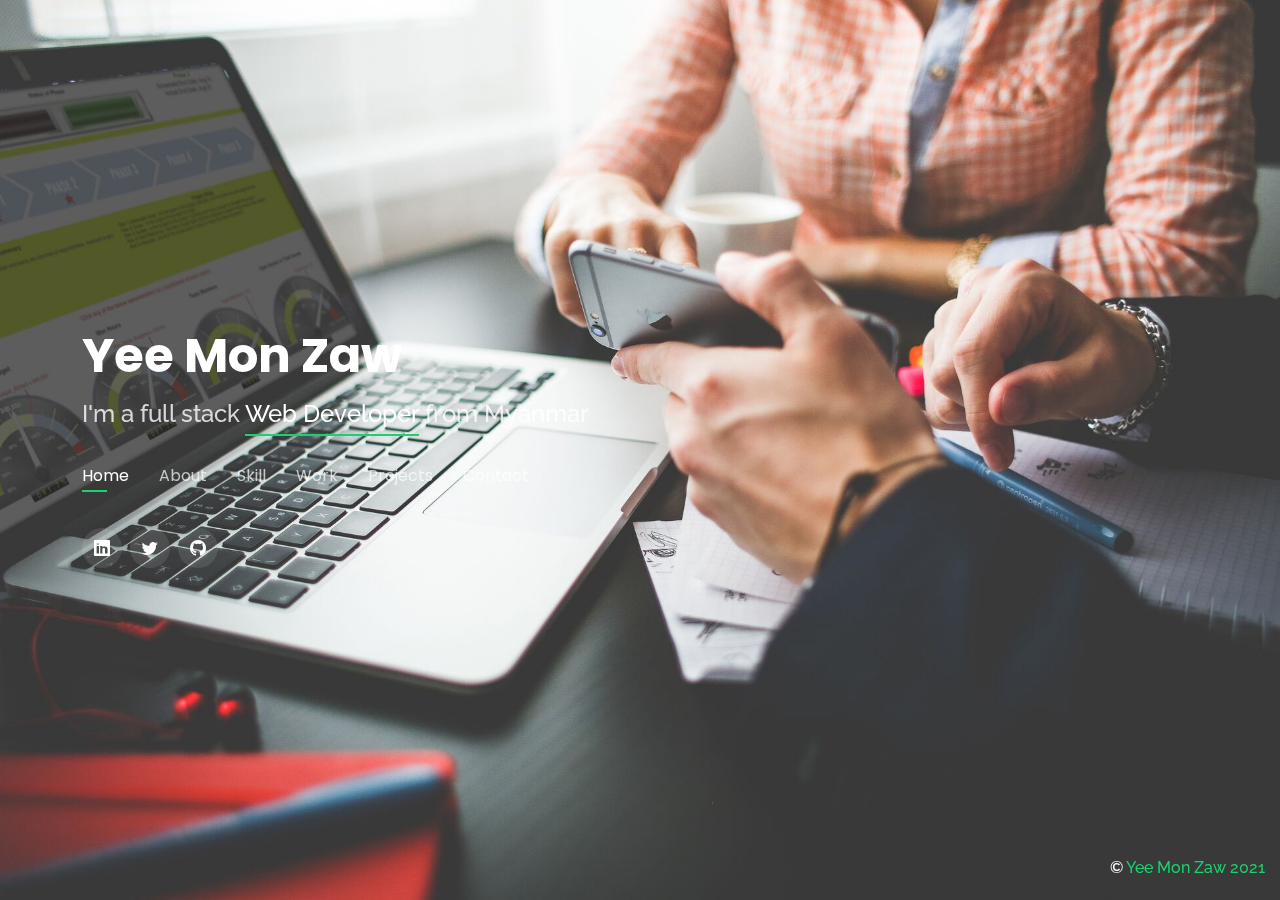
==== index.html @ 98d19e83 "first commit" ====
<!DOCTYPE html>
<html lang="en">
<head>
  <meta charset="utf-8">
  <meta content="width=device-width, initial-scale=1.0" name="viewport">
  <title>Yee Mon Zaw - Full Stack Web Developer</title>
  <meta content="" name="description">
  <meta content="" name="keywords">
  <!-- Favicons -->
  <link href="assets/img/favicon.png" rel="icon">
  <link href="assets/img/apple-touch-icon.png" rel="apple-touch-icon">
  <!-- Google Fonts -->
  <link href="https://fonts.googleapis.com/css?family=Open+Sans:300,300i,400,400i,600,600i,700,700i|Raleway:300,300i,400,400i,500,500i,600,600i,700,700i|Poppins:300,300i,400,400i,500,500i,600,600i,700,700i" rel="stylesheet">
  <!-- Vendor CSS Files -->
  <link href="assets/vendor/bootstrap/css/bootstrap.min.css" rel="stylesheet">
  <link href="assets/vendor/bootstrap-icons/bootstrap-icons.css" rel="stylesheet">
  <link href="assets/vendor/boxicons/css/boxicons.min.css" rel="stylesheet">
  <link href="assets/vendor/glightbox/css/glightbox.min.css" rel="stylesheet">
  <link href="assets/vendor/remixicon/remixicon.css" rel="stylesheet">
  <link href="assets/vendor/swiper/swiper-bundle.min.css" rel="stylesheet">
  <!-- Template Main CSS File -->
  <link href="assets/css/style.css" rel="stylesheet">
</head>
<body>
  <!-- Home -->
  <header id="header">
    <div class="container">
      <h1><a href="index.html">Yee Mon Zaw</a></h1>
      <h2>I'm a full stack <span>Web Developer</span> from Myanmar</h2>
      <nav id="navbar" class="navbar">
        <ul>
          <li><a class="nav-link active" href="#header">Home</a></li>
          <li><a class="nav-link" href="#about">About</a></li>
		  <li><a class="nav-link" href="#skill">Skill</a></li>
          <li><a class="nav-link" href="#work">Work</a></li>
          <li><a class="nav-link" href="#portfolio">Projects</a></li>
          <li><a class="nav-link" href="#contact">Contact</a></li>
        </ul>
        <i class="bi bi-list mobile-nav-toggle"></i>
      </nav>
      <div class="social-links">
		<a href="https://www.linkedin.com/in/yee-mon-zaw/" class="linkedin" target="_blank"><i class="bi bi-linkedin"></i></a>
        <a href="https://twitter.com/YeeMonZaw11" class="twitter" target="_blank"><i class="bi bi-twitter"></i></a>
        <a href="https://github.com/yeemonlay" class="github" target="_blank"><i class="bi bi-github"></i></a>
      </div>
    </div>
  </header>
  <!-- About -->
  <section id="about" class="about">
    <div class="about-me container">
      <div class="section-title">
        <h2>About</h2>
        <p>Learn more about me</p>
      </div>
      <div class="row">
        <div class="col-lg-4" data-aos="fade-right">
          <img src="assets/img/me.jpg" class="img-fluid" alt="">
        </div>
        <div class="col-lg-8 pt-4 pt-lg-0 content" data-aos="fade-left">
          <h3>Full Stack Web Developer</h3>
          <p class="fst-italic">
			  I have over 4 year experiences as a Web Application Developer in the information technology and services industry. 
			  I have strongly skilled in C#, Asp.Net Core ( MVC, Web Api ) and SQL. 
			  I am engineering professional with a Bachelor of Engineering (BEIT) focused in Information Technology from Thanlyin Technological University.
		  </p>
		  <p class="fst-italic">
			  I love to learn new technologies and eager to accept challenges.
			  I want to develop the systems with new business logic by using the latest technologies in a professional work environment.
			 My goal is to become a talented and proficient  team leader.
		 </p>
		 <br>
		 <a href="assets/Resume_YEE MON ZAW.pdf" alt="Yee Mon Zaw's resume" target="_blank" rel="noopener noreferrer">Download Resume&nbsp;&nbsp;<i class="bx bi-download" style="color: #fff;"></i></a>
		  </div>
      </div>
    </div>
  </section>
  
  <!-- Skill -->
  <section id="skill">
	
    <div class="interests container">
      <div class="section-title">
        <h2>Skill</h2>
		<p>Expert In</p>
      </div>
      <div class="row">
        <div class="col-lg-2 col-md-4">
          <div class="icon-box">
		  <img src="assets/img/html.svg">
            <h3>HTML</h3>
          </div>
        </div>
        <div class="col-lg-2 col-md-4 mt-4 mt-md-0">
          <div class="icon-box">
            <img src="assets/img/css.svg">
            <h3>CSS</h3>
          </div>
        </div>
		<div class="col-lg-2 col-md-4 mt-4 mt-md-0">
          <div class="icon-box">
            <img src="assets/img/bootstrap.png">
            <h3>Bootstrap</h3>
          </div>
        </div>
        <div class="col-lg-2 col-md-4 mt-4 mt-md-0">
          <div class="icon-box">
            <img src="assets/img/javascript.svg">
            <h3>Javascript</h3>
          </div>
        </div>
        <div class="col-lg-2 col-md-4 mt-4 mt-md-0">
          <div class="icon-box">
            <img src="assets/img/jquery.svg">
            <h3>JQuery</h3>
          </div>
        </div>
		<div class="col-lg-2 col-md-4 mt-4 mt-md-0">
          <div class="icon-box">
            <img src="assets/img/ajax.jpg">
            <h3>AJAX</h3>
          </div>
        </div>
		 <div class="col-lg-2 col-md-4 mt-4">
          <div class="icon-box">
            <img src="assets/img/csharp.png">
            <h3>C#</h3>
          </div>
        </div>
		<div class="col-lg-2 col-md-4 mt-4">
          <div class="icon-box">
            <img src="assets/img/core.png">
            <h3>ASP.NET Core</h3>
          </div>
        </div>
        <div class="col-lg-2 col-md-4 mt-4">
          <div class="icon-box">
            <img src="assets/img/efcore.png">
            <h3>EF Core</h3>
          </div>
        </div>
	  <div class="col-lg-2 col-md-4 mt-4">
          <div class="icon-box">
            <img src="assets/img/mssql.jpg">
            <h3>Microsoft SQL</h3>
          </div>
        </div>
        <div class="col-lg-2 col-md-4 mt-4">
          <div class="icon-box">
            <img src="assets/img/neo4j.png">
            <h3>Neo4j</h3>
          </div>
        </div>
		<div class="col-lg-2 col-md-4 mt-4">
          <div class="icon-box">
            <img src="assets/img/devExpress.png">
            <h3>DevExpress</h3>
          </div>
        </div>
		<div class="col-lg-2 col-md-4 mt-4">
          <div class="icon-box">
            <img src="assets/img/github.png">
            <h3>GitHub</h3>
          </div>
        </div>
        <div class="col-lg-2 col-md-4 mt-4">
          <div class="icon-box">
            <img src="assets/img/bitbk.png">
            <h3>BitBucket</h3>
          </div>
        </div>
		<div class="col-lg-2 col-md-4 mt-4">
          <div class="icon-box">
            <img src="assets/img/azure.png">
            <h3>Azure</h3>
          </div>
        </div>
	 </div>
    </div>
  </section>
  
  <!-- Work -->
  <section id="work" class="resume">
    <div class="container">
      <div class="section-title">
        <h2>Work</h2>
        <p>Professional Work Experience</p>
      </div>
      <div class="row">
        <div class="col-lg-6">
          <div class="resume-item">
            <h4>Senior Web Developer</h4>
            <h5>Feb 2017 - Present</h5>
            <p><em>Koe Koe Tech IT Social Enterprise, Yangon, Myanmar </em></p>
            <p>
            <ul>
              <li>Workflow analysis</li>
              <li>Database design and designing backend architecture</li>
              <li>Developing, implementing and maintaining  in existing applications</li>
              <li>Code refactoring, troubleshooting and fixing technology issue</li>
			  <li>API development for Android and iOS applications, IoT devices and others</li>
			  <li>UI/UX, admin portal development and static website development</li>
			  <li>Using DevExpress as a reporting tool</li>
			  <li>Created and prepared system documents, flowchart diagram, and test case</li>
			  <li>Supervise user manuals, video tutorials, training plans for user support</li>
			  <li>Presentation and training to end users</li>
			  <li>Research and evaluate new technologies that create value for the company</li>
			  <li>Training to internship students and junior developers</li>
			  <li>Reporting daily tasks to project manager</li>
            </ul>
            </p>
          </div>
        </div>
        <div class="col-lg-6">
          <div class="resume-item">
            <h4>Junior Web Developer</h4>
            <h5>Nov 2015 - Jan 2017</h5>
            <p><em>SYNC Global Myanmar, Yangon, Myanmar </em></p>
            <p>
            <ul>
              <li>Maintain and develop new features in existing applications </li>
              <li>Wrote SQL statements and stored procedures</li>
              <li>Testing and troubleshooting</li>
              <li>Research new technologies</li>
			  <li>Reporting daily tasks to the supervisor with CRM system</li>
            </ul>
            </p>
          </div>
        </div>
      </div>
    </div>
  </section>

  <!-- Projects -->
  <section id="portfolio" class="portfolio">
    <div class="container">

      <div class="section-title">
        <h2>Projects</h2>
        <p>Projects Experiences</p>
      </div>
    <div class="row portfolio-container">
        <div class="col-lg-4 col-md-6 portfolio-item filter-app">
          <div class="portfolio-wrap">
            <img src="assets/img/pos.png" class="img-fluid" alt="">
            <div class="portfolio-info">
              <h4>Point of Sale System (POS)</h4>
              <div class="portfolio-links">
                <a href="pos.html" data-gallery="portfolioDetailsGallery" data-glightbox="type: external" class="portfolio-details-lightbox" title="Portfolio Details"><i class="bx bx-link"></i></a>
              </div>
            </div>
          </div>
        </div>

        <div class="col-lg-4 col-md-6 portfolio-item filter-web">
          <div class="portfolio-wrap">
            <img src="assets/img/pms1.png" class="img-fluid" alt="">
            <div class="portfolio-info">
              <h4>Property Managment System (PMS)</h4>
              <div class="portfolio-links">
                <a href="pms.html" data-gallery="portfolioDetailsGallery" data-glightbox="type: external" class="portfolio-details-lightbox" title="Portfolio Details"><i class="bx bx-link"></i></a>
              </div>
            </div>
          </div>
        </div>

		<div class="col-lg-4 col-md-6 portfolio-item filter-web">
          <div class="portfolio-wrap">
            <img src="assets/img/myotaw.jpg" class="img-fluid" alt="">
            <div class="portfolio-info">
              <h4>Myo Taw (City App)</h4>
              <div class="portfolio-links">
                <a href="myotaw.html" data-gallery="portfolioDetailsGallery" data-glightbox="type: external" class="portfolio-details-lightbox" title="Portfolio Details"><i class="bx bx-link"></i></a>
              </div>
            </div>
          </div>
        </div>

        <div class="col-lg-4 col-md-6 portfolio-item filter-app">
          <div class="portfolio-wrap">
            <img src="assets/img/myankhon.jpg" class="img-fluid" alt="">
            <div class="portfolio-info">
              <h4>DAO Tax Collection System</h4>
			  <h4>(Myan Khon Solution)</h4>
              <div class="portfolio-links">
                <a href="myankhon.html" data-gallery="portfolioDetailsGallery" data-glightbox="type: external" class="portfolio-details-lightbox" title="Portfolio Details"><i class="bx bx-link"></i></a>
              </div>
            </div>
          </div>
        </div>
		
        <div class="col-lg-4 col-md-6 portfolio-item filter-app">
          <div class="portfolio-wrap">
            <img src="assets/img/mnma.jpg" class="img-fluid" alt="">
            <div class="portfolio-info">
              <h4>MNMA System</h4>
              <div class="portfolio-links">
                <a href="mnma.html" data-gallery="portfolioDetailsGallery" data-glightbox="type: external" class="portfolio-details-lightbox" title="Portfolio Details"><i class="bx bx-link"></i></a>
              </div>
            </div>
          </div>
        </div>

        <div class="col-lg-4 col-md-6 portfolio-item filter-card">
          <div class="portfolio-wrap">
            <img src="assets/img/mnmc.jpg" class="img-fluid" alt="">
            <div class="portfolio-info">
              <h4>MNMC System</h4>
              <div class="portfolio-links">
                <a href="mnmc.html" data-gallery="portfolioDetailsGallery" data-glightbox="type: external" class="portfolio-details-lightbox" title="Portfolio Details"><i class="bx bx-link"></i></a>
              </div>
            </div>
          </div>
        </div>
       
        <div class="col-lg-4 col-md-6 portfolio-item filter-card">
          <div class="portfolio-wrap">
            <img src="assets/img/smartmeter.jpg" class="img-fluid" alt="">
            <div class="portfolio-info">
              <h5>Prepaid System For Smart Water Meter Devices</h5>
              <div class="portfolio-links">
                <a href="smartmeter.html" data-gallery="portfolioDetailsGallery" data-glightbox="type: external" class="portfolio-details-lightbox" title="Portfolio Details"><i class="bx bx-link"></i></a>
              </div>
            </div>
          </div>
        </div>

        <div class="col-lg-4 col-md-6 portfolio-item filter-card">
          <div class="portfolio-wrap">
            <img src="assets/img/jm.png" class="img-fluid" alt="">
            <div class="portfolio-info">
              <h4>Jam Market</h4>
              <div class="portfolio-links">
                <a href="jummarket.html" data-gallery="portfolioDetailsGallery" data-glightbox="type: external" class="portfolio-details-lightbox" title="Portfolio Details"><i class="bx bx-link"></i></a>
              </div>
            </div>
          </div>
        </div>
    </div>
  </section>

  <!-- Contact -->
  <section id="contact" class="contact">
    <div class="container">
      <div class="section-title">
        <h2>Contact</h2>
        <p>Contact Me</p>
      </div>
      <div class="row mt-2">
        <div class="col-md-6 d-flex align-items-stretch">
          <div class="info-box">
		  <i class="bx bx-phone"></i>
            <h3>+959 250006158</h3>
			<br>
            <i class="bx bx-envelope"></i>
            <h3>yeemonlay02@gmail.com</h3>
			<br>
			<i class="bx bi-whatsapp"></i>
            <h3>+959 250006158</h3>
			<br>
			<i class="bx bi-skype"></i>
            <h3>yeemonlay02</h3>
			<br>
			<i class="bx bi-line"></i>
            <h3>ymz1994</h3>
          </div>
		 </div>
		 <div class="col-md-6 d-flex align-items-stretch">
          <div class="info-box">
            <form action="forms/contact.php" method="post" role="form" class="php-email-form mt-4">
        <div class="row">
          <div class="col-md-6 form-group">
            <input type="text" name="name" class="form-control" id="name" placeholder="Your Name" required>
          </div>
          <div class="col-md-6 form-group mt-3 mt-md-0">
            <input type="email" class="form-control" name="email" id="email" placeholder="Your Email" required>
          </div>
        </div>
        <div class="form-group mt-3">
          <input type="text" class="form-control" name="subject" id="subject" placeholder="Subject" required>
        </div>
        <div class="form-group mt-3">
          <textarea class="form-control" name="message" rows="5" placeholder="Message" required></textarea>
        </div>
        <div class="my-3">
          <div class="loading">Loading</div>
          <div class="error-message"></div>
          <div class="sent-message">Your message has been sent. Thank you!</div>
        </div>
        <div class="text-center"><button type="submit">Send Message</button></div>
      </form>
          </div>
		 </div>
    </div>
  </section>
  <div class="credits">
   <h6>&copy; <a href="#">Yee Mon Zaw 2021</a></h6>
  </div>
  <!-- Vendor JS Files -->
  <script src="assets/vendor/purecounter/purecounter.js"></script>
  <script src="assets/vendor/bootstrap/js/bootstrap.bundle.min.js"></script>
  <script src="assets/vendor/glightbox/js/glightbox.min.js"></script>
  <script src="assets/vendor/isotope-layout/isotope.pkgd.min.js"></script>
  <script src="assets/vendor/swiper/swiper-bundle.min.js"></script>
  <script src="assets/vendor/waypoints/noframework.waypoints.js"></script>
  <script src="assets/vendor/php-email-form/validate.js"></script>
  <!-- Template Main JS File -->
  <script src="assets/js/main.js"></script>
</body>
</html>
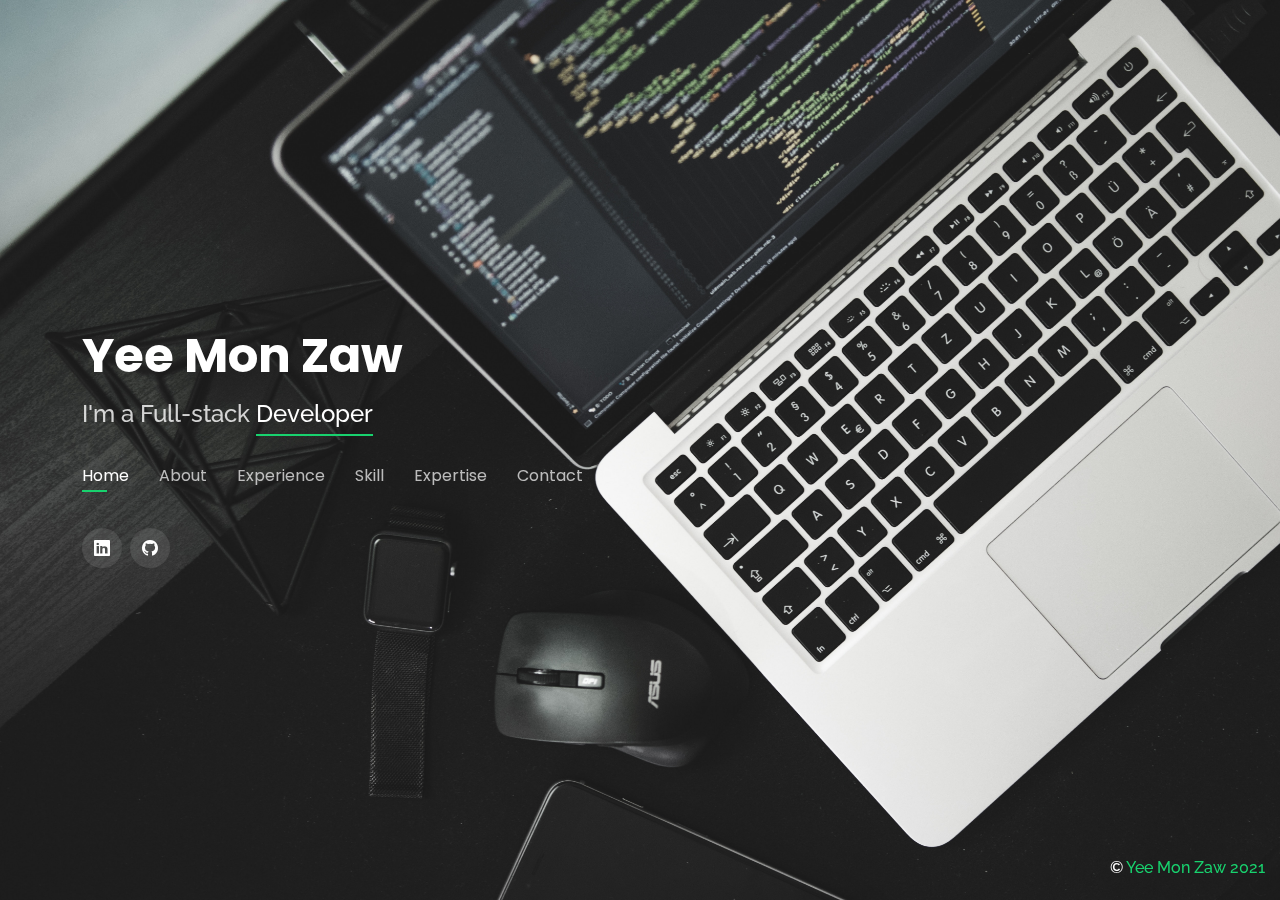
==== commit 91022356: "Update by 21 Dec" ====
--- a/index.html
+++ b/index.html
@@ -3,22 +3,15 @@
 <head>
   <meta charset="utf-8">
   <meta content="width=device-width, initial-scale=1.0" name="viewport">
-  <title>Yee Mon Zaw - Full Stack Web Developer</title>
+  <title>Yee Mon Zaw - Portfolio</title>
   <meta content="" name="description">
   <meta content="" name="keywords">
   <!-- Favicons -->
   <link href="assets/img/favicon.png" rel="icon">
-  <link href="assets/img/apple-touch-icon.png" rel="apple-touch-icon">
-  <!-- Google Fonts -->
   <link href="https://fonts.googleapis.com/css?family=Open+Sans:300,300i,400,400i,600,600i,700,700i|Raleway:300,300i,400,400i,500,500i,600,600i,700,700i|Poppins:300,300i,400,400i,500,500i,600,600i,700,700i" rel="stylesheet">
-  <!-- Vendor CSS Files -->
-  <link href="assets/vendor/bootstrap/css/bootstrap.min.css" rel="stylesheet">
-  <link href="assets/vendor/bootstrap-icons/bootstrap-icons.css" rel="stylesheet">
-  <link href="assets/vendor/boxicons/css/boxicons.min.css" rel="stylesheet">
-  <link href="assets/vendor/glightbox/css/glightbox.min.css" rel="stylesheet">
-  <link href="assets/vendor/remixicon/remixicon.css" rel="stylesheet">
-  <link href="assets/vendor/swiper/swiper-bundle.min.css" rel="stylesheet">
-  <!-- Template Main CSS File -->
+  <link href="assets/bootstrap/bootstrap/css/bootstrap.min.css" rel="stylesheet">
+  <link href="assets/bootstrap/bootstrap-icons/bootstrap-icons.css" rel="stylesheet">
+  <link href="assets/bootstrap/boxicons/css/boxicons.min.css" rel="stylesheet">
   <link href="assets/css/style.css" rel="stylesheet">
 </head>
 <body>
@@ -26,21 +19,20 @@
   <header id="header">
     <div class="container">
       <h1><a href="index.html">Yee Mon Zaw</a></h1>
-      <h2>I'm a full stack <span>Web Developer</span> from Myanmar</h2>
+      <h2>I'm a Full-stack <span>Developer</span></h2>
       <nav id="navbar" class="navbar">
         <ul>
           <li><a class="nav-link active" href="#header">Home</a></li>
           <li><a class="nav-link" href="#about">About</a></li>
-		  <li><a class="nav-link" href="#skill">Skill</a></li>
-          <li><a class="nav-link" href="#work">Work</a></li>
-          <li><a class="nav-link" href="#portfolio">Projects</a></li>
+          <li><a class="nav-link" href="#experience">Experience</a></li>
+		      <li><a class="nav-link" href="#skill">Skill</a></li>
+          <li><a class="nav-link" href="#expertise">Expertise</a></li>
           <li><a class="nav-link" href="#contact">Contact</a></li>
         </ul>
         <i class="bi bi-list mobile-nav-toggle"></i>
       </nav>
       <div class="social-links">
-		<a href="https://www.linkedin.com/in/yee-mon-zaw/" class="linkedin" target="_blank"><i class="bi bi-linkedin"></i></a>
-        <a href="https://twitter.com/YeeMonZaw11" class="twitter" target="_blank"><i class="bi bi-twitter"></i></a>
+		    <a href="https://www.linkedin.com/in/yee-mon-zaw/" class="linkedin" target="_blank"><i class="bi bi-linkedin"></i></a>
         <a href="https://github.com/yeemonlay" class="github" target="_blank"><i class="bi bi-github"></i></a>
       </div>
     </div>
@@ -54,174 +46,240 @@
       </div>
       <div class="row">
         <div class="col-lg-4" data-aos="fade-right">
-          <img src="assets/img/me.jpg" class="img-fluid" alt="">
+          <img src="assets/img/me.png" class="img-fluid" alt=""/>
         </div>
         <div class="col-lg-8 pt-4 pt-lg-0 content" data-aos="fade-left">
-          <h3>Full Stack Web Developer</h3>
-          <p class="fst-italic">
-			  I have over 4 year experiences as a Web Application Developer in the information technology and services industry. 
-			  I have strongly skilled in C#, Asp.Net Core ( MVC, Web Api ) and SQL. 
-			  I am engineering professional with a Bachelor of Engineering (BEIT) focused in Information Technology from Thanlyin Technological University.
-		  </p>
-		  <p class="fst-italic">
-			  I love to learn new technologies and eager to accept challenges.
-			  I want to develop the systems with new business logic by using the latest technologies in a professional work environment.
-			 My goal is to become a talented and proficient  team leader.
+          <h3>Full-stack Developer</h3>      
+		  <p class="">
+        I have significant experience in developing Web Applications on the Microsoft platform, specializing in .NET related tech stacks. 
+        I am passionate about learning new technological skills, eager to accept challenges, and willing to contribute to innovative projects in a dynamic work environment.
 		 </p>
 		 <br>
-		 <a href="assets/Resume_YEE MON ZAW.pdf" alt="Yee Mon Zaw's resume" target="_blank" rel="noopener noreferrer">Download Resume&nbsp;&nbsp;<i class="bx bi-download" style="color: #fff;"></i></a>
+		 <a href="assets/RESUME_YEE MON ZAW.pdf" alt="Yee Mon Zaw's resume" target="_blank" rel="noopener noreferrer">Download Resume&nbsp;&nbsp;<i class="bx bi-download" style="color: #fff;"></i></a>
 		  </div>
       </div>
     </div>
   </section>
-  
-  <!-- Skill -->
+ <!-- Skill -->
   <section id="skill">
-	
-    <div class="interests container">
+	    <div class="interests container">
       <div class="section-title">
         <h2>Skill</h2>
-		<p>Expert In</p>
+		    <p>What are my sills?</p>
       </div>
       <div class="row">
         <div class="col-lg-2 col-md-4">
           <div class="icon-box">
-		  <img src="assets/img/html.svg">
-            <h3>HTML</h3>
+		        <img src="assets/img/html.png"/>
+            <h3>HTML5</h3>
           </div>
         </div>
         <div class="col-lg-2 col-md-4 mt-4 mt-md-0">
           <div class="icon-box">
-            <img src="assets/img/css.svg">
-            <h3>CSS</h3>
-          </div>
-        </div>
-		<div class="col-lg-2 col-md-4 mt-4 mt-md-0">
-          <div class="icon-box">
-            <img src="assets/img/bootstrap.png">
-            <h3>Bootstrap</h3>
+            <img src="assets/img/css.png"/>
+            <h3>CSS3</h3>
+          </div>
+        </div>
+		    <div class="col-lg-2 col-md-4 mt-4 mt-md-0">
+          <div class="icon-box">
+            <img src="assets/img/bootstrap.png"/>
+            <h3>Bootstrap4</h3>
           </div>
         </div>
         <div class="col-lg-2 col-md-4 mt-4 mt-md-0">
           <div class="icon-box">
-            <img src="assets/img/javascript.svg">
+            <img src="assets/img/js.png"/>
             <h3>Javascript</h3>
           </div>
         </div>
         <div class="col-lg-2 col-md-4 mt-4 mt-md-0">
           <div class="icon-box">
-            <img src="assets/img/jquery.svg">
-            <h3>JQuery</h3>
-          </div>
-        </div>
-		<div class="col-lg-2 col-md-4 mt-4 mt-md-0">
-          <div class="icon-box">
-            <img src="assets/img/ajax.jpg">
+            <img src="assets/img/jquery.png"/>
+            <h3>jQuery</h3>
+          </div>
+        </div>
+		    <div class="col-lg-2 col-md-4 mt-4 mt-md-0">
+          <div class="icon-box">
+            <img src="assets/img/ajax.png" />
             <h3>AJAX</h3>
           </div>
         </div>
-		 <div class="col-lg-2 col-md-4 mt-4">
-          <div class="icon-box">
-            <img src="assets/img/csharp.png">
+		    <div class="col-lg-2 col-md-4 mt-4">
+          <div class="icon-box">
+            <img src="assets/img/csharp.png"/>
             <h3>C#</h3>
           </div>
         </div>
-		<div class="col-lg-2 col-md-4 mt-4">
-          <div class="icon-box">
-            <img src="assets/img/core.png">
+		    <div class="col-lg-2 col-md-4 mt-4">
+          <div class="icon-box">
+            <img src="assets/img/core.png"/>
             <h3>ASP.NET Core</h3>
           </div>
         </div>
         <div class="col-lg-2 col-md-4 mt-4">
           <div class="icon-box">
-            <img src="assets/img/efcore.png">
+            <img src="assets/img/EfCore.png"/>
             <h3>EF Core</h3>
           </div>
         </div>
-	  <div class="col-lg-2 col-md-4 mt-4">
-          <div class="icon-box">
-            <img src="assets/img/mssql.jpg">
+        <div class="col-lg-2 col-md-4 mt-4">
+          <div class="icon-box">
+            <img src="assets/img/dapper.png"/>
+            <h3>Dapper ORM</h3>
+          </div>
+        </div>
+        <div class="col-lg-2 col-md-4 mt-4">
+          <div class="icon-box">
+            <img src="assets/img/linq.png"/>
+            <h3>LINQ</h3>
+          </div>
+        </div>
+        <div class="col-lg-2 col-md-4 mt-4">
+          <div class="icon-box">
+            <img src="assets/img/sql.png"/>
+            <h3>SQL</h3>
+          </div>
+        </div>
+        <div class="col-lg-2 col-md-4 mt-4">
+          <div class="icon-box">
+            <img src="assets/img/graphql.png"/>
+            <h3>GraphQL</h3>
+          </div>
+        </div>
+        <div class="col-lg-2 col-md-4 mt-4">
+          <div class="icon-box">
+            <img src="assets/img/mssql.png"/>
             <h3>Microsoft SQL</h3>
           </div>
         </div>
         <div class="col-lg-2 col-md-4 mt-4">
           <div class="icon-box">
-            <img src="assets/img/neo4j.png">
+            <img src="assets/img/postgre.png"/>
+            <h3>PostgreSQL</h3>
+          </div>
+        </div>
+        <div class="col-lg-2 col-md-4 mt-4">
+          <div class="icon-box">
+            <img src="assets/img/redis.png"/>
+            <h3>Redis</h3>
+          </div>
+        </div>
+        <div class="col-lg-2 col-md-4 mt-4">
+          <div class="icon-box">
+            <img src="assets/img/mongodb.png"/>
+            <h3>MongoDB</h3>
+          </div>
+        </div>
+        <div class="col-lg-2 col-md-4 mt-4">
+          <div class="icon-box">
+            <img src="assets/img/neo4j.png"/>
             <h3>Neo4j</h3>
           </div>
         </div>
-		<div class="col-lg-2 col-md-4 mt-4">
-          <div class="icon-box">
-            <img src="assets/img/devExpress.png">
+		    <div class="col-lg-2 col-md-4 mt-4">
+          <div class="icon-box">
+            <img src="assets/img/devExpress.png"/>
             <h3>DevExpress</h3>
           </div>
         </div>
-		<div class="col-lg-2 col-md-4 mt-4">
-          <div class="icon-box">
-            <img src="assets/img/github.png">
+        <div class="col-lg-2 col-md-4 mt-4">
+          <div class="icon-box">
+            <img src="assets/img/crystal_report.png"/>
+            <h3>CrystalReport</h3>
+          </div>
+        </div>
+        <div class="col-lg-2 col-md-4 mt-4">
+          <div class="icon-box">
+            <img src="assets/img/git.png"/>
+            <h3>Git</h3>
+          </div>
+        </div>
+		    <div class="col-lg-2 col-md-4 mt-4">
+          <div class="icon-box">
+            <img src="assets/img/github.png"/>
             <h3>GitHub</h3>
           </div>
         </div>
         <div class="col-lg-2 col-md-4 mt-4">
           <div class="icon-box">
-            <img src="assets/img/bitbk.png">
+            <img src="assets/img/bitbk.png"/>
             <h3>BitBucket</h3>
           </div>
         </div>
-		<div class="col-lg-2 col-md-4 mt-4">
-          <div class="icon-box">
-            <img src="assets/img/azure.png">
+        <div class="col-lg-2 col-md-4 mt-4">
+          <div class="icon-box">
+            <img src="assets/img/ado.png"/>
+            <h3>Azure DevOps</h3>
+          </div>
+        </div>
+		    <div class="col-lg-2 col-md-4 mt-4">
+          <div class="icon-box">
+            <img src="assets/img/azure.png" />
             <h3>Azure</h3>
           </div>
         </div>
+        <div class="col-lg-2 col-md-4 mt-4">
+          <div class="icon-box">
+            <img src="assets/img/docker.png" />
+            <h3>Docker</h3>
+          </div>
+        </div>
+        </div>
 	 </div>
     </div>
   </section>
-  
-  <!-- Work -->
-  <section id="work" class="resume">
+  <!-- Experience -->
+  <section id="experience" class="resume">
     <div class="container">
       <div class="section-title">
-        <h2>Work</h2>
+        <h2>Experience</h2>
         <p>Professional Work Experience</p>
       </div>
       <div class="row">
-        <div class="col-lg-6">
+        <div class="col-lg-4">
+          <div class="resume-item">
+            <h4>Software Developer</h4>
+            <h5>May 2022 - Present</h5>
+            <p><em>YTL PowerSeraya (Geneco), Singapore </em></p>
+            <p>
+            <ul>
+              <li>Develop, maintain, and support the in-house enterprise systems for energy trading and gas management</li>
+              <li>Upgrade .Net framework versions to existing systems and migrate to Azure Cloud</li>
+              <li>B2B System Integration with other energy and gas companies</li>
+			        <li>Develop and implement automated processes to handle the daily routine tasks</li>
+			        <li>Support for servers and network activities, including system swings, server patching, and firewall maintenance </li>
+			        <li>Support business users by implementing new features based on service requests</li>
+			      </ul>
+            </p>
+          </div>
+        </div>
+        <div class="col-lg-4">
           <div class="resume-item">
             <h4>Senior Web Developer</h4>
             <h5>Feb 2017 - Present</h5>
             <p><em>Koe Koe Tech IT Social Enterprise, Yangon, Myanmar </em></p>
             <p>
             <ul>
-              <li>Workflow analysis</li>
-              <li>Database design and designing backend architecture</li>
-              <li>Developing, implementing and maintaining  in existing applications</li>
-              <li>Code refactoring, troubleshooting and fixing technology issue</li>
-			  <li>API development for Android and iOS applications, IoT devices and others</li>
-			  <li>UI/UX, admin portal development and static website development</li>
-			  <li>Using DevExpress as a reporting tool</li>
-			  <li>Created and prepared system documents, flowchart diagram, and test case</li>
-			  <li>Supervise user manuals, video tutorials, training plans for user support</li>
-			  <li>Presentation and training to end users</li>
-			  <li>Research and evaluate new technologies that create value for the company</li>
-			  <li>Training to internship students and junior developers</li>
-			  <li>Reporting daily tasks to project manager</li>
-            </ul>
+              <li>Collecting requirements and analyzing workflows</li>
+              <li>Web applications and backend API developments</li>
+              <li>Admin portal, Landing pages, Web views, and Messenger Chatbot developments</li>
+			        <li>System integrations with third-party interfaces, particularly for IoT devices</li>
+      			  <li>Providing training and facilitating knowledge transfer sessions to end-users</li>
+			      </ul>
             </p>
           </div>
         </div>
-        <div class="col-lg-6">
+        <div class="col-lg-4">
           <div class="resume-item">
             <h4>Junior Web Developer</h4>
             <h5>Nov 2015 - Jan 2017</h5>
             <p><em>SYNC Global Myanmar, Yangon, Myanmar </em></p>
             <p>
             <ul>
-              <li>Maintain and develop new features in existing applications </li>
-              <li>Wrote SQL statements and stored procedures</li>
-              <li>Testing and troubleshooting</li>
-              <li>Research new technologies</li>
-			  <li>Reporting daily tasks to the supervisor with CRM system</li>
+              <li>Maintain the existing systems and add new features</li>
+              <li>Design and develop customized reports</li>
+              <li>Participate in system testing procedures</li>
+              <li>Provide support and assistance for customer service requirements</li>
             </ul>
             </p>
           </div>
@@ -229,165 +287,102 @@
       </div>
     </div>
   </section>
-
-  <!-- Projects -->
-  <section id="portfolio" class="portfolio">
+  <!-- Expertise -->
+  <section id="expertise" class="portfolio">
     <div class="container">
-
-      <div class="section-title">
-        <h2>Projects</h2>
-        <p>Projects Experiences</p>
+      <div class="section-title">
+        <h2>Expertise</h2>
+        <p>I'm Expert In</p>
       </div>
     <div class="row portfolio-container">
-        <div class="col-lg-4 col-md-6 portfolio-item filter-app">
-          <div class="portfolio-wrap">
-            <img src="assets/img/pos.png" class="img-fluid" alt="">
-            <div class="portfolio-info">
-              <h4>Point of Sale System (POS)</h4>
-              <div class="portfolio-links">
-                <a href="pos.html" data-gallery="portfolioDetailsGallery" data-glightbox="type: external" class="portfolio-details-lightbox" title="Portfolio Details"><i class="bx bx-link"></i></a>
-              </div>
-            </div>
-          </div>
-        </div>
-
-        <div class="col-lg-4 col-md-6 portfolio-item filter-web">
-          <div class="portfolio-wrap">
-            <img src="assets/img/pms1.png" class="img-fluid" alt="">
-            <div class="portfolio-info">
-              <h4>Property Managment System (PMS)</h4>
-              <div class="portfolio-links">
-                <a href="pms.html" data-gallery="portfolioDetailsGallery" data-glightbox="type: external" class="portfolio-details-lightbox" title="Portfolio Details"><i class="bx bx-link"></i></a>
-              </div>
-            </div>
-          </div>
-        </div>
-
-		<div class="col-lg-4 col-md-6 portfolio-item filter-web">
-          <div class="portfolio-wrap">
-            <img src="assets/img/myotaw.jpg" class="img-fluid" alt="">
-            <div class="portfolio-info">
-              <h4>Myo Taw (City App)</h4>
-              <div class="portfolio-links">
-                <a href="myotaw.html" data-gallery="portfolioDetailsGallery" data-glightbox="type: external" class="portfolio-details-lightbox" title="Portfolio Details"><i class="bx bx-link"></i></a>
-              </div>
-            </div>
-          </div>
-        </div>
-
-        <div class="col-lg-4 col-md-6 portfolio-item filter-app">
-          <div class="portfolio-wrap">
-            <img src="assets/img/myankhon.jpg" class="img-fluid" alt="">
-            <div class="portfolio-info">
-              <h4>DAO Tax Collection System</h4>
-			  <h4>(Myan Khon Solution)</h4>
-              <div class="portfolio-links">
-                <a href="myankhon.html" data-gallery="portfolioDetailsGallery" data-glightbox="type: external" class="portfolio-details-lightbox" title="Portfolio Details"><i class="bx bx-link"></i></a>
-              </div>
-            </div>
-          </div>
-        </div>
-		
-        <div class="col-lg-4 col-md-6 portfolio-item filter-app">
-          <div class="portfolio-wrap">
-            <img src="assets/img/mnma.jpg" class="img-fluid" alt="">
-            <div class="portfolio-info">
-              <h4>MNMA System</h4>
-              <div class="portfolio-links">
-                <a href="mnma.html" data-gallery="portfolioDetailsGallery" data-glightbox="type: external" class="portfolio-details-lightbox" title="Portfolio Details"><i class="bx bx-link"></i></a>
-              </div>
-            </div>
-          </div>
-        </div>
-
-        <div class="col-lg-4 col-md-6 portfolio-item filter-card">
-          <div class="portfolio-wrap">
-            <img src="assets/img/mnmc.jpg" class="img-fluid" alt="">
-            <div class="portfolio-info">
-              <h4>MNMC System</h4>
-              <div class="portfolio-links">
-                <a href="mnmc.html" data-gallery="portfolioDetailsGallery" data-glightbox="type: external" class="portfolio-details-lightbox" title="Portfolio Details"><i class="bx bx-link"></i></a>
-              </div>
-            </div>
-          </div>
-        </div>
-       
-        <div class="col-lg-4 col-md-6 portfolio-item filter-card">
-          <div class="portfolio-wrap">
-            <img src="assets/img/smartmeter.jpg" class="img-fluid" alt="">
-            <div class="portfolio-info">
-              <h5>Prepaid System For Smart Water Meter Devices</h5>
-              <div class="portfolio-links">
-                <a href="smartmeter.html" data-gallery="portfolioDetailsGallery" data-glightbox="type: external" class="portfolio-details-lightbox" title="Portfolio Details"><i class="bx bx-link"></i></a>
-              </div>
-            </div>
-          </div>
-        </div>
-
-        <div class="col-lg-4 col-md-6 portfolio-item filter-card">
-          <div class="portfolio-wrap">
-            <img src="assets/img/jm.png" class="img-fluid" alt="">
-            <div class="portfolio-info">
-              <h4>Jam Market</h4>
-              <div class="portfolio-links">
-                <a href="jummarket.html" data-gallery="portfolioDetailsGallery" data-glightbox="type: external" class="portfolio-details-lightbox" title="Portfolio Details"><i class="bx bx-link"></i></a>
-              </div>
-            </div>
-          </div>
-        </div>
-    </div>
-  </section>
-
+	<div class="col-lg-3 col-md-6" style="margin-bottom: 10px;">
+          <div class="card">
+            <img src="assets/img/oop.png" alt="" class="pl-10"/>
+            <div class="portfolio-info">
+              <p class="linestyle">Object-Orient Programming</p>
+            </div>
+          </div>
+        </div>
+        <div class="col-lg-3 col-md-6">
+          <div class="card">
+            <img src="assets/img/web.png" alt=""/>
+            <div class="portfolio-info">
+              <p class="linestyle">Web Applications Development</p>
+            </div>
+          </div>
+        </div>
+        <div class="col-lg-3 col-md-6">
+          <div class="card">
+            <img src="assets/img/api.png" alt=""/>
+            <div class="portfolio-info">
+              <p class="linestyle">Backend API Development</p>
+            </div>
+          </div>
+        </div>
+        <div class="col-lg-3 col-md-6" style="margin-bottom: 10px;">
+          <div class="card">
+            <img src="assets/img/mssql_ex.png" alt=""/>
+            <div class="portfolio-info">
+              <p class="linestyle">MSSQL Database Administration</p>
+            </div>
+          </div>
+        </div>
+        <div class="col-lg-3 col-md-6">
+          <div class="card">
+            <img src="assets/img/vcs.png" alt=""/>
+            <div class="portfolio-info">
+              <p class="linestyle">Version Control Systems (VCS)</p>
+            </div>
+          </div>
+        </div>
+        <div class="col-lg-3 col-md-6">
+          <div class="card">
+            <img src="assets/img/agile.png" alt=""/>
+            <div class="portfolio-info">
+              <p class="linestyle">Agile Methodology</p>
+            </div>
+          </div>
+        </div>
+        <div class="col-lg-3 col-md-6">
+          <div class="card">
+            <img src="assets/img/sdlc.png" alt=""/>
+            <div class="portfolio-info">
+              <p class="linestyle">Software Development Life Cycle</p>
+            </div>
+          </div>
+        </div>
+        <div class="col-lg-3 col-md-6">
+          <div class="card">
+            <img src="assets/img/linux.png" alt=""/>
+            <div class="portfolio-info">
+              <p class="linestyle">Linux Foundation</p>
+            </div>
+          </div>
+        </div>      
+    </div>
+  </section>
   <!-- Contact -->
   <section id="contact" class="contact">
     <div class="container">
       <div class="section-title">
         <h2>Contact</h2>
-        <p>Contact Me</p>
+        <p>Get in touch</p>
       </div>
       <div class="row mt-2">
-        <div class="col-md-6 d-flex align-items-stretch">
+        <div class="col-md-12 d-flex align-items-stretch">
           <div class="info-box">
 		  <i class="bx bx-phone"></i>
-            <h3>+959 250006158</h3>
+            <h3>+65 88635453</h3>
 			<br>
             <i class="bx bx-envelope"></i>
             <h3>yeemonlay02@gmail.com</h3>
 			<br>
 			<i class="bx bi-whatsapp"></i>
-            <h3>+959 250006158</h3>
+            <h3>+65 88635453</h3>
 			<br>
 			<i class="bx bi-skype"></i>
             <h3>yeemonlay02</h3>
 			<br>
-			<i class="bx bi-line"></i>
-            <h3>ymz1994</h3>
-          </div>
-		 </div>
-		 <div class="col-md-6 d-flex align-items-stretch">
-          <div class="info-box">
-            <form action="forms/contact.php" method="post" role="form" class="php-email-form mt-4">
-        <div class="row">
-          <div class="col-md-6 form-group">
-            <input type="text" name="name" class="form-control" id="name" placeholder="Your Name" required>
-          </div>
-          <div class="col-md-6 form-group mt-3 mt-md-0">
-            <input type="email" class="form-control" name="email" id="email" placeholder="Your Email" required>
-          </div>
-        </div>
-        <div class="form-group mt-3">
-          <input type="text" class="form-control" name="subject" id="subject" placeholder="Subject" required>
-        </div>
-        <div class="form-group mt-3">
-          <textarea class="form-control" name="message" rows="5" placeholder="Message" required></textarea>
-        </div>
-        <div class="my-3">
-          <div class="loading">Loading</div>
-          <div class="error-message"></div>
-          <div class="sent-message">Your message has been sent. Thank you!</div>
-        </div>
-        <div class="text-center"><button type="submit">Send Message</button></div>
-      </form>
           </div>
 		 </div>
     </div>
@@ -395,15 +390,6 @@
   <div class="credits">
    <h6>&copy; <a href="#">Yee Mon Zaw 2021</a></h6>
   </div>
-  <!-- Vendor JS Files -->
-  <script src="assets/vendor/purecounter/purecounter.js"></script>
-  <script src="assets/vendor/bootstrap/js/bootstrap.bundle.min.js"></script>
-  <script src="assets/vendor/glightbox/js/glightbox.min.js"></script>
-  <script src="assets/vendor/isotope-layout/isotope.pkgd.min.js"></script>
-  <script src="assets/vendor/swiper/swiper-bundle.min.js"></script>
-  <script src="assets/vendor/waypoints/noframework.waypoints.js"></script>
-  <script src="assets/vendor/php-email-form/validate.js"></script>
-  <!-- Template Main JS File -->
   <script src="assets/js/main.js"></script>
 </body>
 </html>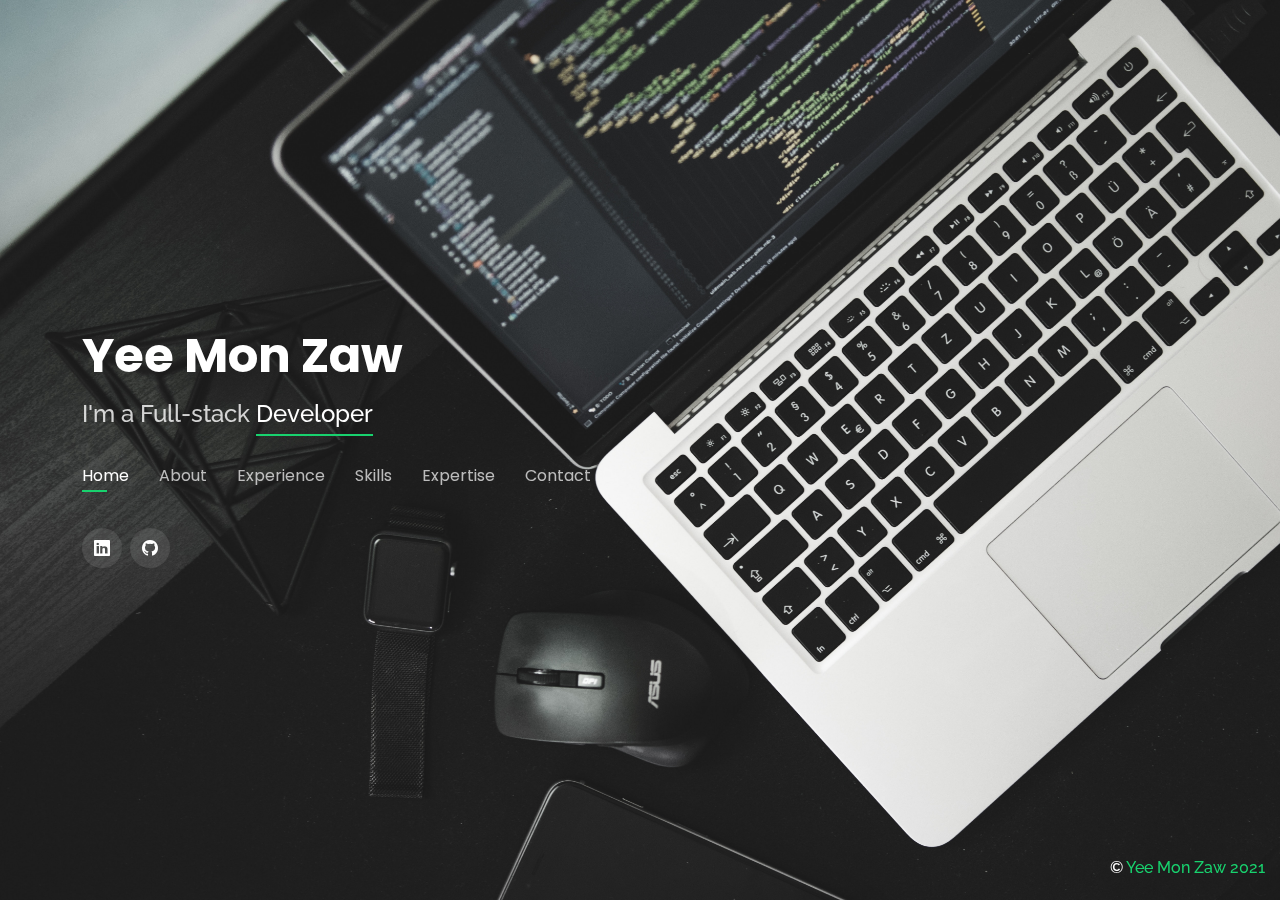
==== commit c7c67955: "update by 24 Dec 2023" ====
--- a/index.html
+++ b/index.html
@@ -25,7 +25,7 @@
           <li><a class="nav-link active" href="#header">Home</a></li>
           <li><a class="nav-link" href="#about">About</a></li>
           <li><a class="nav-link" href="#experience">Experience</a></li>
-		      <li><a class="nav-link" href="#skill">Skill</a></li>
+		      <li><a class="nav-link" href="#skills">Skills</a></li>
           <li><a class="nav-link" href="#expertise">Expertise</a></li>
           <li><a class="nav-link" href="#contact">Contact</a></li>
         </ul>
@@ -55,17 +55,17 @@
         I am passionate about learning new technological skills, eager to accept challenges, and willing to contribute to innovative projects in a dynamic work environment.
 		 </p>
 		 <br>
-		 <a href="assets/RESUME_YEE MON ZAW.pdf" alt="Yee Mon Zaw's resume" target="_blank" rel="noopener noreferrer">Download Resume&nbsp;&nbsp;<i class="bx bi-download" style="color: #fff;"></i></a>
+		 <a href="./assets/RESUME_YEE MON ZAW.pdf" alt="Yee Mon Zaw's resume" target="_blank" rel="noopener noreferrer">Download Resume&nbsp;&nbsp;<i class="bx bi-download" style="color: #fff;"></i></a>
 		  </div>
       </div>
     </div>
   </section>
  <!-- Skill -->
-  <section id="skill">
+  <section id="skills">
 	    <div class="interests container">
       <div class="section-title">
-        <h2>Skill</h2>
-		    <p>What are my sills?</p>
+        <h2>Skills</h2>
+		    <p>What are my skills?</p>
       </div>
       <div class="row">
         <div class="col-lg-2 col-md-4">
@@ -256,7 +256,7 @@
         <div class="col-lg-4">
           <div class="resume-item">
             <h4>Senior Web Developer</h4>
-            <h5>Feb 2017 - Present</h5>
+            <h5>Feb 2017 - Apr 2022</h5>
             <p><em>Koe Koe Tech IT Social Enterprise, Yangon, Myanmar </em></p>
             <p>
             <ul>
@@ -297,7 +297,7 @@
     <div class="row portfolio-container">
 	<div class="col-lg-3 col-md-6" style="margin-bottom: 10px;">
           <div class="card">
-            <img src="assets/img/oop.png" alt="" class="pl-10"/>
+            <img src="assets/img/code.png" height="35px" width="35px" alt="" class="pl-10"/>
             <div class="portfolio-info">
               <p class="linestyle">Object-Orient Programming</p>
             </div>
@@ -371,19 +371,31 @@
       <div class="row mt-2">
         <div class="col-md-12 d-flex align-items-stretch">
           <div class="info-box">
-		  <i class="bx bx-phone"></i>
+		        <i class="bx bx-phone"></i>
             <h3>+65 88635453</h3>
-			<br>
+			      <br>
+            <i class="bx bi-whatsapp"></i>
+            <h3>+65 88635453</h3>
+            <br>
             <i class="bx bx-envelope"></i>
             <h3>yeemonlay02@gmail.com</h3>
-			<br>
-			<i class="bx bi-whatsapp"></i>
-            <h3>+65 88635453</h3>
-			<br>
-			<i class="bx bi-skype"></i>
+			      <br>
+			      <i class="bx bi-skype"></i>
             <h3>yeemonlay02</h3>
-			<br>
-          </div>
+			      <br>
+          </div>
+          <div class="col-md-6 d-flex align-items-stretch">
+            <div class="info-box">
+              <i class="bx bi-linkedin"></i>
+              <h3>Yee Mon Zaw</h3>
+              <br>
+              <i class="bx bi-github"></i>
+              <h3>yeemonlay</h3>
+              <br>
+              <i class="bx bi-microsoft"></i>
+              <h3>Yee Mon Zaw</h3>
+              <br>
+            </div>
 		 </div>
     </div>
   </section>
--- a/assets/css/style.css
+++ b/assets/css/style.css
@@ -840,7 +840,7 @@
 }
 .contact .info-box h3 {
   font-size: 18px;
-  color: rgba(255, 255, 255, 0.5);
+  color: white;
   font-weight: 500;
   margin: 10px 0 8px 68px;
 }
@@ -1003,14 +1003,23 @@
   flex-direction: column;
   min-width: 0;
   word-wrap: break-word;
-  background-color: #dee2e6;
+  background-color: #e3e8ec24;
   background-clip: border-box;
   border: 1px solid rgba(0, 0, 0, 0.125);
   border-radius: 0.25rem; }
 
     .linestyle {
-      line-height: 0.5;
-      color: black;
+      /* line-height: 0.5; */
+      color: white;
       font-weight: 600; 
       text-align: center;
+      font-size: 15px;
+  }
+
+  .contact .link {
+    font-size: 18px;
+    color: rgba(255, 255, 255, 0.5);
+    font-weight: 500;
+    margin: 10px 0 8px 68px;
+    font-family: "Raleway", sans-serif;
   }